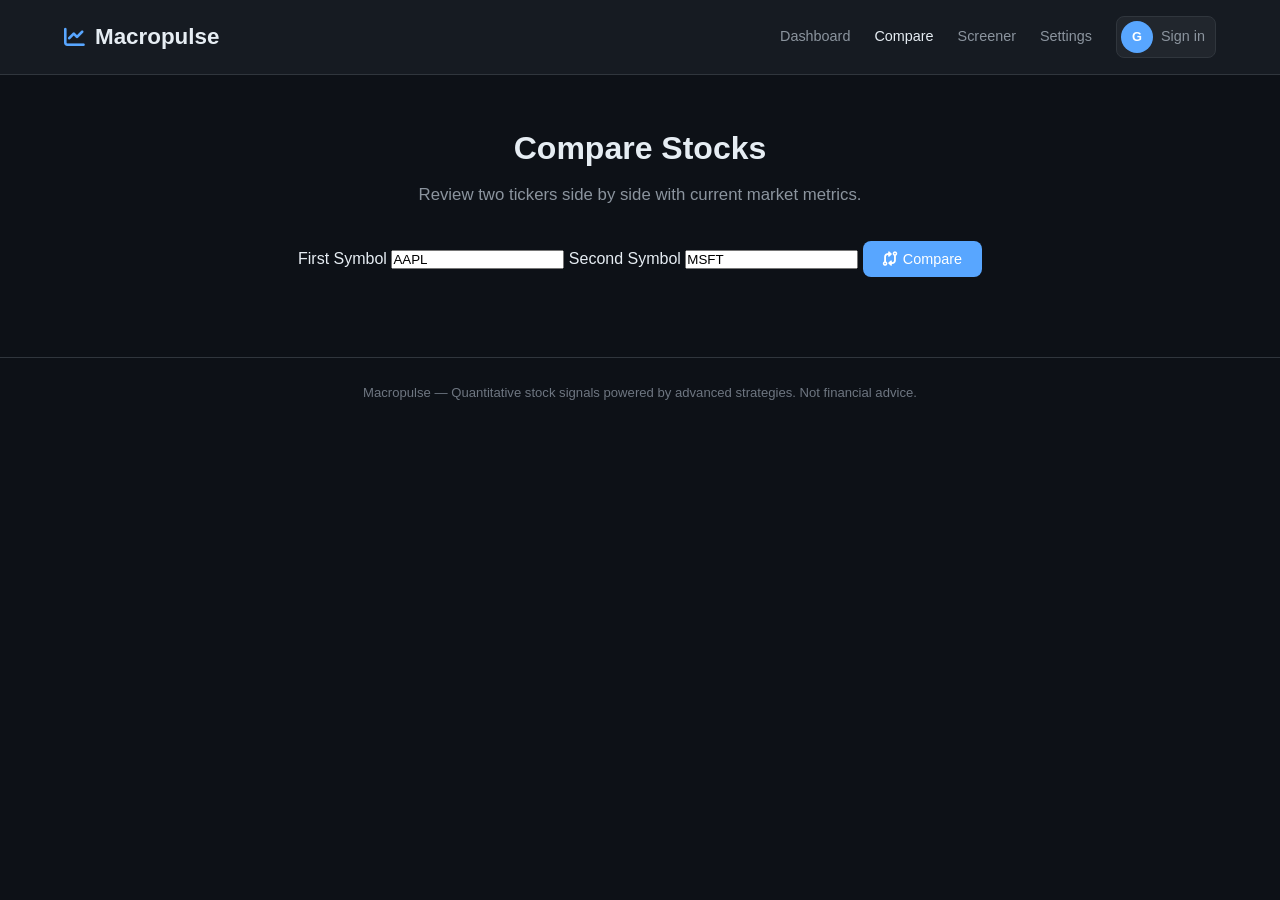
==== frontend/compare.html @ c6ee9f1f "added webpage to compare stocks" ====
<!DOCTYPE html>
<html lang="en">
<!-- Yash Patel, 05/25/2026
Loads saved theme and color-blind preferences before page renders, applying defaults if unavailable-->
<head>
    <meta charset="UTF-8">
    <meta name="viewport" content="width=device-width, initial-scale=1.0">
    <title>Compare Stocks - Macropulse</title>
    <script>
        try {
            const prefs = JSON.parse(localStorage.getItem("macropulsePreferences") || "{}");
            document.documentElement.setAttribute("data-theme", prefs.theme || "dark");
            document.documentElement.setAttribute("data-color-blind-mode", prefs.colorBlindMode || "default");
        } catch {
            document.documentElement.setAttribute("data-theme", "dark");
            document.documentElement.setAttribute("data-color-blind-mode", "default");
        }
    </script>
    <link rel="stylesheet" href="css/style.css">
    <link rel="stylesheet" href="https://cdnjs.cloudflare.com/ajax/libs/font-awesome/6.5.1/css/all.min.css">
</head>
<!-- Yash Patel, 05/25/2026
Creates navigation bar with page links, branding, and user profile access button -->
<body>
    <nav class="navbar">
        <div class="container">
            <a href="index.html" class="navbar-brand">
                <i class="fa-solid fa-chart-line"></i>
                Macropulse
            </a>
            <div class="navbar-links">
                <a href="index.html">Dashboard</a>
                <a href="compare.html" class="active">Compare</a>
                <a href="screener.html">Screener</a>
                <a href="settings.html">Settings</a>
                <a href="settings.html" class="profile-button" data-profile-button aria-label="Open settings">
                    <span class="profile-avatar">
                        <img data-profile-image alt="Profile picture" hidden>
                        <span data-profile-initials>G</span>
                    </span>
                    <span data-profile-status>Sign in</span>
                </a>
            </div>
        </div>
    </nav>
<!-- Yash Patel, 05/25/2026
 Provides stock comparison form with two ticker inputs and a button to compare-->
    <section class="search-section compare-hero">
        <div class="container">
            <h1>Compare Stocks</h1>
            <p>Review two tickers side by side with current market metrics.</p>

            <form class="compare-form" id="compare-form">
                <label class="compare-input-group">
                    <span>First Symbol</span>
                    <input type="text" id="compare-symbol-a" value="AAPL" placeholder="AAPL" autocomplete="off" required>
                </label>
                <label class="compare-input-group">
                    <span>Second Symbol</span>
                    <input type="text" id="compare-symbol-b" value="MSFT" placeholder="MSFT" autocomplete="off" required>
                </label>
                <button type="submit" class="btn btn-primary">
                    <i class="fa-solid fa-code-compare"></i>
                    Compare
                </button>
            </form>
        </div>
    </section>
<!-- Yash Patel, 05/25/2026
 Displays loading indicator and error message when stock comparison data cannot be retrieved-->
    <main class="container compare-page">
        <div class="loading-spinner" id="compare-loading" style="display:none">
            <i class="fa-solid fa-spinner"></i>
            <span>Loading comparison...</span>
        </div>

        <div class="error-state compare-error" id="compare-error" style="display:none">
            <i class="fa-solid fa-triangle-exclamation"></i>
            <h2>Comparison Unavailable</h2>
            <p id="compare-error-message">Enter two valid stock symbols to compare.</p>
        </div>
<!-- Yash Patel, 05/25/2026
 Displays stock comparison results with summary cards and side-by-side metrics table-->
        <section id="compare-results" style="display:none" aria-live="polite">
            <div class="compare-summary-grid" id="compare-summary-grid"></div>

            <div class="section-title">
                <i class="fa-solid fa-table-columns"></i>
                <span>Side-by-Side Metrics</span>
            </div>

            <div class="comparison-table-wrapper">
                <table class="comparison-table">
                    <thead>
                        <tr>
                            <th>Metric</th>
                            <th id="compare-header-a">Stock A</th>
                            <th id="compare-header-b">Stock B</th>
                        </tr>
                    </thead>
                    <tbody id="compare-table-body"></tbody>
                </table>
            </div>
        </section>
    </main>
<!-- Yash Patel, 05/25/2026
 Shows site footer and loads scripts for API access, preferences, and stock comparison-->
    <footer class="footer">
        <div class="container">
            Macropulse &mdash; Quantitative stock signals powered by advanced strategies.
            Not financial advice.
        </div>
    </footer>

    <script src="js/api.js"></script>
    <script src="js/preferences.js"></script>
    <script src="js/compare.js"></script>
</body>
</html>
---- frontend/css/style.css ----
/* ===== CSS Variables / Design System ===== */
/* Yash Patel, 05/11/2026
Define a soft  blue accent color used for subtle UI backgrounds and highlights */
:root {
    --bg-primary: #0d1117;
    --bg-secondary: #161b22;
    --bg-tertiary: #21262d;
    --bg-card: #1c2128;
    --border: #30363d;
    --text-primary: #e6edf3;
    --text-secondary: #8b949e;
    --text-muted: #6e7681;
    --accent-blue: #58a6ff;
    --accent-blue-soft: rgba(88, 166, 255, 0.14);
    --accent-green: #3fb950;
    --accent-red: #f85149;
    --accent-yellow: #d29922;
    --accent-purple: #bc8cff;
    --buy-bg: rgba(63, 185, 80, 0.12);
    --sell-bg: rgba(248, 81, 73, 0.12);
    --hold-bg: rgba(210, 153, 34, 0.12);
    --shadow: 0 3px 12px rgba(0, 0, 0, 0.4);
    --radius: 8px;
    --radius-lg: 12px;
    --transition: 0.2s ease;
    --font: -apple-system, BlinkMacSystemFont, "Segoe UI", Roboto, Helvetica, Arial, sans-serif;
}

:root[data-theme="light"] {
    --bg-primary: #f7f9fc;
    --bg-secondary: #ffffff;
    --bg-tertiary: #eef2f7;
    --bg-card: #ffffff;
    --border: #d7dee8;
    --text-primary: #1f2937;
    --text-secondary: #4b5563;
    --text-muted: #6b7280;
    --accent-blue: #0969da;
    --accent-blue-soft: rgba(9, 105, 218, 0.1);
    --accent-green: #1a7f37;
    --accent-red: #cf222e;
    --accent-yellow: #9a6700;
    --accent-purple: #8250df;
    --buy-bg: rgba(26, 127, 55, 0.1);
    --sell-bg: rgba(207, 34, 46, 0.1);
    --hold-bg: rgba(154, 103, 0, 0.1);
    --shadow: 0 3px 12px rgba(31, 41, 55, 0.12);
}
/* Yash Patel, 05/11/2026
Defines the color palettes for deuteranopia, protanopia, and tritanopia */
:root[data-color-blind-mode="deuteranopia"] {
    --accent-blue: #56b4e9;
    --accent-blue-soft: rgba(86, 180, 233, 0.16);
    --accent-green: #0072b2;
    --accent-red: #d55e00;
    --accent-yellow: #cc79a7;
    --accent-purple: #e69f00;
    --buy-bg: rgba(0, 114, 178, 0.14);
    --sell-bg: rgba(213, 94, 0, 0.14);
    --hold-bg: rgba(204, 121, 167, 0.14);
}

:root[data-color-blind-mode="protanopia"] {
    --accent-blue: #0072b2;
    --accent-blue-soft: rgba(0, 114, 178, 0.14);
    --accent-green: #009e73;
    --accent-red: #e69f00;
    --accent-yellow: #cc79a7;
    --accent-purple: #56b4e9;
    --buy-bg: rgba(0, 158, 115, 0.14);
    --sell-bg: rgba(230, 159, 0, 0.14);
    --hold-bg: rgba(204, 121, 167, 0.14);
}

:root[data-color-blind-mode="tritanopia"] {
    --accent-blue: #c65bcf;
    --accent-blue-soft: rgba(198, 91, 207, 0.16);
    --accent-green: #00856f;
    --accent-red: #c43c2f;
    --accent-yellow: #7b61ff;
    --accent-purple: #b24a8f;
    --buy-bg: rgba(0, 133, 111, 0.14);
    --sell-bg: rgba(196, 60, 47, 0.14);
    --hold-bg: rgba(123, 97, 255, 0.14);
}

/* ===== Reset & Base ===== */
*, *::before, *::after {
    margin: 0;
    padding: 0;
    box-sizing: border-box;
}

body {
    font-family: var(--font);
    background: var(--bg-primary);
    color: var(--text-primary);
    line-height: 1.6;
    min-height: 100vh;
}

a {
    color: var(--accent-blue);
    text-decoration: none;
    transition: color var(--transition);
}

a:hover {
    color: var(--accent-purple);
}

/* ===== Layout ===== */
.container {
    max-width: 1200px;
    margin: 0 auto;
    padding: 0 24px;
}

/* ===== Navigation ===== */
.navbar {
    background: var(--bg-secondary);
    border-bottom: 1px solid var(--border);
    padding: 16px 0;
    position: sticky;
    top: 0;
    z-index: 100;
}

.navbar .container {
    display: flex;
    align-items: center;
    justify-content: space-between;
}

.navbar-brand {
    display: flex;
    align-items: center;
    gap: 10px;
    font-size: 1.4rem;
    font-weight: 700;
    color: var(--text-primary);
}

.navbar-brand i {
    color: var(--accent-blue);
    font-size: 1.3rem;
}

.navbar-brand:hover {
    color: var(--text-primary);
}

.navbar-links {
    display: flex;
    align-items: center;
    gap: 24px;
}

.navbar-links a {
    color: var(--text-secondary);
    font-size: 0.9rem;
    font-weight: 500;
    transition: color var(--transition);
}

.navbar-links a:hover,
.navbar-links a.active {
    color: var(--text-primary);
}

.profile-button {
    display: inline-flex;
    align-items: center;
    gap: 8px;
    border: 1px solid var(--border);
    border-radius: var(--radius);
    padding: 4px 10px 4px 4px;
    background: var(--bg-tertiary);
}

.profile-avatar {
    width: 32px;
    height: 32px;
    border-radius: 50%;
    display: inline-grid;
    place-items: center;
    overflow: hidden;
    background: var(--accent-blue);
    color: #fff;
    font-size: 0.8rem;
    font-weight: 700;
    flex: 0 0 auto;
}

.profile-avatar img {
    width: 100%;
    height: 100%;
    object-fit: cover;
}

/* ===== Search Bar ===== */
.search-section {
    padding: 48px 0 32px;
    text-align: center;
}

.search-section h1 {
    font-size: 2rem;
    font-weight: 700;
    margin-bottom: 8px;
}

.search-section p {
    color: var(--text-secondary);
    margin-bottom: 32px;
    font-size: 1.05rem;
}

.search-wrapper {
    position: relative;
    max-width: 560px;
    margin: 0 auto;
}

.search-input-group {
    display: flex;
    align-items: center;
    background: var(--bg-secondary);
    border: 1px solid var(--border);
    border-radius: var(--radius-lg);
    padding: 4px;
    transition: border-color var(--transition);
}

.search-input-group:focus-within {
    border-color: var(--accent-blue);
}

.search-input-group i {
    padding: 0 12px;
    color: var(--text-muted);
    font-size: 1.1rem;
}

.search-input-group input {
    flex: 1;
    background: none;
    border: none;
    color: var(--text-primary);
    font-size: 1rem;
    padding: 12px 0;
    outline: none;
}

.search-input-group input::placeholder {
    color: var(--text-muted);
}

.search-results-dropdown {
    position: absolute;
    top: calc(100% + 4px);
    left: 0;
    right: 0;
    background: var(--bg-secondary);
    border: 1px solid var(--border);
    border-radius: var(--radius);
    max-height: 320px;
    overflow-y: auto;
    display: none;
    z-index: 50;
    box-shadow: var(--shadow);
}

.search-results-dropdown.active {
    display: block;
}

.search-result-item {
    display: flex;
    align-items: center;
    justify-content: space-between;
    padding: 12px 16px;
    cursor: pointer;
    transition: background var(--transition);
    border-bottom: 1px solid var(--border);
}

.search-result-item:last-child {
    border-bottom: none;
}

.search-result-item:hover {
    background: var(--bg-tertiary);
}

.search-result-item .symbol {
    font-weight: 600;
    color: var(--accent-blue);
    font-size: 0.95rem;
}

.search-result-item .name {
    color: var(--text-secondary);
    font-size: 0.85rem;
    margin-left: 12px;
    flex: 1;
    text-align: left;
    overflow: hidden;
    text-overflow: ellipsis;
    white-space: nowrap;
}

.search-result-item .exchange {
    color: var(--text-muted);
    font-size: 0.75rem;
    background: var(--bg-tertiary);
    padding: 2px 8px;
    border-radius: 4px;
}

.search-loading,
.search-no-results {
    padding: 16px;
    text-align: center;
    color: var(--text-muted);
    font-size: 0.9rem;
}

/* ===== Cards ===== */
.card {
    background: var(--bg-card);
    border: 1px solid var(--border);
    border-radius: var(--radius-lg);
    padding: 24px;
    transition: border-color var(--transition), box-shadow var(--transition);
}

.card:hover {
    border-color: var(--accent-blue);
    box-shadow: var(--shadow);
}

.card-header {
    display: flex;
    align-items: center;
    justify-content: space-between;
    margin-bottom: 16px;
}

.card-header h3 {
    font-size: 1.05rem;
    font-weight: 600;
}

/* ===== Section Titles ===== */
.section-title {
    font-size: 1.2rem;
    font-weight: 600;
    margin-bottom: 20px;
    display: flex;
    align-items: center;
    gap: 8px;
}

.section-title i {
    color: var(--accent-blue);
}

/* Yash Patel, 04/10/2026 
Added size for text on main page*/
.saved-stocks-title {
    margin-top: 8px;
}

/* ===== Trending / Movers Grid ===== */
.stocks-grid {
    display: grid;
    grid-template-columns: repeat(auto-fill, minmax(250px, 1fr));
    gap: 16px;
    margin-bottom: 48px;
}

.stock-card {
    background: var(--bg-card);
    border: 1px solid var(--border);
    border-radius: var(--radius);
    padding: 20px;
    cursor: pointer;
    transition: all var(--transition);
}

.stock-card:hover {
    border-color: var(--accent-blue);
    transform: translateY(-2px);
    box-shadow: var(--shadow);
}

.stock-card .stock-header {
    display: flex;
    align-items: center;
    justify-content: space-between;
    margin-bottom: 12px;
}

.stock-card .ticker {
    font-size: 1.1rem;
    font-weight: 700;
    color: var(--accent-blue);
}

.stock-card .stock-name {
    color: var(--text-secondary);
    font-size: 0.82rem;
    overflow: hidden;
    text-overflow: ellipsis;
    white-space: nowrap;
}

.stock-card .price {
    font-size: 1.3rem;
    font-weight: 600;
    margin-bottom: 4px;
}

.stock-card .change {
    font-size: 0.85rem;
    font-weight: 500;
}

.change.positive {
    color: var(--accent-green);
}

.change.negative {
    color: var(--accent-red);
}

.signal-badge-sm {
    font-size: 0.7rem;
    font-weight: 700;
    padding: 3px 8px;
    border-radius: 4px;
    text-transform: uppercase;
    letter-spacing: 0.5px;
}

.signal-badge-sm.buy {
    background: var(--buy-bg);
    color: var(--accent-green);
}

.signal-badge-sm.sell {
    background: var(--sell-bg);
    color: var(--accent-red);
}

.signal-badge-sm.hold {
    background: var(--hold-bg);
    color: var(--accent-yellow);
}

/* ===== Stock Detail Page ===== */
.stock-hero {
    padding: 32px 0 24px;
    border-bottom: 1px solid var(--border);
    margin-bottom: 32px;
}

.stock-hero .back-link {
    display: inline-flex;
    align-items: center;
    gap: 6px;
    color: var(--text-secondary);
    font-size: 0.85rem;
    margin-bottom: 16px;
}

.stock-hero .back-link:hover {
    color: var(--accent-blue);
}

.stock-hero-content {
    display: flex;
    align-items: flex-start;
    justify-content: space-between;
    flex-wrap: wrap;
    gap: 16px;
}

.stock-hero .stock-title {
    display: flex;
    align-items: baseline;
    gap: 12px;
    margin-bottom: 4px;
}

.stock-hero .stock-title h1 {
    font-size: 1.8rem;
    font-weight: 700;
}

.stock-hero .stock-title .symbol-tag {
    font-size: 0.9rem;
    color: var(--accent-blue);
    background: rgba(88, 166, 255, 0.12);
    padding: 2px 10px;
    border-radius: 4px;
    font-weight: 600;
}

/* Yash Patel, 04/10/2026
Added space below Saved Stocks title*/


.stock-hero .sector-tag {
    color: var(--text-muted);
    font-size: 0.85rem;
    margin-bottom: 12px;
}

.stock-price-block .current-price {
    font-size: 2.2rem;
    font-weight: 700;
}

.stock-price-block .price-change {
    font-size: 1rem;
    font-weight: 500;
    margin-top: 2px;
}

/* ===== Signal Card ===== */
.signal-section {
    margin-bottom: 40px;
}

.signal-main-card {
    background: var(--bg-card);
    border: 1px solid var(--border);
    border-radius: var(--radius-lg);
    padding: 32px;
    text-align: center;
    margin-bottom: 24px;
}

.signal-badge-lg {
    display: inline-block;
    font-size: 2rem;
    font-weight: 800;
    padding: 12px 48px;
    border-radius: var(--radius-lg);
    letter-spacing: 2px;
    margin-bottom: 16px;
}

.signal-badge-lg.buy {
    background: var(--buy-bg);
    color: var(--accent-green);
    border: 2px solid var(--accent-green);
}

.signal-badge-lg.sell {
    background: var(--sell-bg);
    color: var(--accent-red);
    border: 2px solid var(--accent-red);
}

.signal-badge-lg.hold {
    background: var(--hold-bg);
    color: var(--accent-yellow);
    border: 2px solid var(--accent-yellow);
}

.confidence-section {
    margin-top: 16px;
}

.confidence-label {
    font-size: 0.85rem;
    color: var(--text-secondary);
    margin-bottom: 8px;
}

.confidence-bar {
    width: 100%;
    max-width: 300px;
    height: 8px;
    background: var(--bg-tertiary);
    border-radius: 4px;
    margin: 0 auto;
    overflow: hidden;
}

.confidence-fill {
    height: 100%;
    border-radius: 4px;
    transition: width 0.6s ease;
}

.confidence-fill.buy {
    background: var(--accent-green);
}

.confidence-fill.sell {
    background: var(--accent-red);
}

.confidence-fill.hold {
    background: var(--accent-yellow);
}

.confidence-value {
    font-size: 1.4rem;
    font-weight: 700;
    margin-top: 8px;
}

/* ===== Strategy Breakdown ===== */
.strategies-grid {
    display: grid;
    grid-template-columns: repeat(auto-fill, minmax(260px, 1fr));
    gap: 16px;
    margin-bottom: 40px;
}

.strategy-card {
    background: var(--bg-card);
    border: 1px solid var(--border);
    border-radius: var(--radius);
    padding: 20px;
}

.strategy-card .strategy-header {
    display: flex;
    align-items: center;
    justify-content: space-between;
    margin-bottom: 12px;
}

.strategy-card .strategy-name {
    font-weight: 600;
    font-size: 0.9rem;
}

.strategy-card .strategy-score {
    font-size: 1.3rem;
    font-weight: 700;
    margin-bottom: 4px;
}

.strategy-card .strategy-details {
    color: var(--text-secondary);
    font-size: 0.82rem;
    line-height: 1.5;
}

/* ===== Metrics Table ===== */
.metrics-grid {
    display: grid;
    grid-template-columns: repeat(auto-fill, minmax(180px, 1fr));
    gap: 12px;
    margin-bottom: 40px;
}

.metric-item {
    background: var(--bg-card);
    border: 1px solid var(--border);
    border-radius: var(--radius);
    padding: 16px;
}

.metric-item .metric-label {
    font-size: 0.78rem;
    color: var(--text-muted);
    text-transform: uppercase;
    letter-spacing: 0.5px;
    margin-bottom: 4px;
}

.metric-item .metric-value {
    font-size: 1.15rem;
    font-weight: 600;
}

/* ===== Chart Section ===== */
.chart-section {
    margin-bottom: 40px;
}

.chart-container {
    background: var(--bg-card);
    border: 1px solid var(--border);
    border-radius: var(--radius-lg);
    padding: 24px;
}

.chart-controls {
    display: flex;
    gap: 8px;
    margin-bottom: 16px;
}

.chart-export-btn {
    margin-left: auto;
    display: inline-flex;
    align-items: center;
    gap: 8px;
}

.chart-btn:disabled {
    opacity: 0.55;
    cursor: not-allowed;
}

.chart-btn:disabled:hover {
    color: var(--text-secondary);
    border-color: var(--border);
}

.chart-btn {
    background: var(--bg-tertiary);
    border: 1px solid var(--border);
    color: var(--text-secondary);
    padding: 6px 14px;
    border-radius: 6px;
    font-size: 0.82rem;
    cursor: pointer;
    transition: all var(--transition);
}

.chart-btn:hover {
    color: var(--text-primary);
    border-color: var(--text-muted);
}

.chart-btn.active {
    background: var(--accent-blue);
    color: #fff;
    border-color: var(--accent-blue);
}

.chart-canvas-wrapper {
    position: relative;
    height: 350px;
}

/* ===== Loading & Error States ===== */
.loading-spinner {
    display: flex;
    align-items: center;
    justify-content: center;
    padding: 48px;
    color: var(--text-muted);
    gap: 12px;
}

.loading-spinner i {
    animation: spin 1s linear infinite;
}

@keyframes spin {
    to { transform: rotate(360deg); }
}

.error-state {
    text-align: center;
    padding: 48px 24px;
}

.error-state i {
    font-size: 2.5rem;
    color: var(--accent-red);
    margin-bottom: 16px;
}

.error-state h2 {
    font-size: 1.3rem;
    margin-bottom: 8px;
}

.error-state p {
    color: var(--text-secondary);
    margin-bottom: 24px;
}

.btn {
    display: inline-flex;
    align-items: center;
    gap: 6px;
    padding: 10px 20px;
    border-radius: var(--radius);
    font-size: 0.9rem;
    font-weight: 500;
    cursor: pointer;
    transition: all var(--transition);
    border: none;
}

.btn-primary {
    background: var(--accent-blue);
    color: #fff;
}

.btn-primary:hover {
    opacity: 0.9;
}

.btn-secondary {
    background: var(--bg-tertiary);
    border: 1px solid var(--border);
    color: var(--text-primary);
}

.btn-secondary:hover {
    border-color: var(--accent-blue);
}

.btn-danger {
    background: rgba(248, 81, 73, 0.12);
    border: 1px solid var(--accent-red);
    color: var(--accent-red);
}

.btn-danger:hover {
    background: rgba(248, 81, 73, 0.18);
}

/* Yash Patel, 04/10/2026 
added details to a button to save a stock*/
.btn-save-stock {
    display: inline-flex;
    align-items: center;
    gap: 8px;
    background: transparent;
    border: 1px solid var(--accent-blue);
    color: var(--accent-blue);
    padding: 6px 14px;
    font-size: 0.82rem;
}

.btn-save-stock:hover:not(:disabled) {
    background: rgba(88, 166, 255, 0.12);
}

.btn-save-stock.saved {
    background: rgba(63, 185, 80, 0.12);
    border-color: var(--accent-green);
    color: var(--accent-green);
}

.btn-save-stock i {
    font-size: 0.9rem;
}

.btn-save-stock.saved:hover {
    background: rgba(63, 185, 80, 0.18);
}

.watchlist-empty-state {
    grid-column: 1 / -1;
    background: var(--bg-card);
    border: 1px dashed var(--border);
    border-radius: var(--radius-lg);
}



.empty-state {
    text-align: center;
    padding: 48px 24px;
    color: var(--text-muted);
}

.empty-state i {
    font-size: 2rem;
    margin-bottom: 12px;
}

/* ===== Footer ===== */
.footer {
    border-top: 1px solid var(--border);
    padding: 24px 0;
    margin-top: 48px;
    text-align: center;
    color: var(--text-muted);
    font-size: 0.82rem;
}

/* ===== Settings Page ===== */
.settings-page {
    min-height: calc(100vh - 170px);
}

.settings-hero {
    padding: 32px 0 24px;
    border-bottom: 1px solid var(--border);
    margin-bottom: 32px;
}

.back-link {
    display: inline-flex;
    align-items: center;
    gap: 6px;
    color: var(--text-secondary);
    font-size: 0.85rem;
    margin-bottom: 16px;
}

.back-link:hover {
    color: var(--accent-blue);
}

.settings-hero h1 {
    font-size: 2rem;
    margin-bottom: 8px;
}

.settings-hero p {
    color: var(--text-secondary);
}

.settings-grid {
    display: grid;
    grid-template-columns: repeat(2, minmax(0, 1fr));
    gap: 20px;
    align-items: start;
}

.settings-panel {
    background: var(--bg-card);
    border: 1px solid var(--border);
    border-radius: var(--radius);
    padding: 24px;
}

.settings-panel-header {
    display: flex;
    gap: 12px;
    align-items: flex-start;
    margin-bottom: 20px;
}

.settings-panel-header > i {
    color: var(--accent-blue);
    font-size: 1.25rem;
    margin-top: 4px;
}

.settings-panel h2 {
    font-size: 1.2rem;
    margin-bottom: 4px;
}

.settings-panel p {
    color: var(--text-secondary);
    font-size: 0.92rem;
}

.theme-toggle {
    display: grid;
    grid-template-columns: repeat(2, minmax(0, 1fr));
    gap: 12px;
}
/* Yash Patel, 05/11/2026
Apply color change to both theme and color mode class*/
.theme-option,
.color-mode-option {
    display: flex;
    align-items: center;
    justify-content: center;
    gap: 8px;
    min-height: 48px;
    background: var(--bg-tertiary);
    border: 1px solid var(--border);
    border-radius: var(--radius);
    color: var(--text-secondary);
    cursor: pointer;
    font: inherit;
    font-weight: 600;
    transition: all var(--transition);
}

/* Yash Patel, 05/11/2026
Applies highlighted styling to active theme, hovered, active color mode options */
.theme-option:hover,
.theme-option.active,
.color-mode-option:hover,
.color-mode-option.active {
    border-color: var(--accent-blue);
    color: var(--text-primary);
}

.theme-option.active,
.color-mode-option.active {
    background: var(--accent-blue-soft);
}
/* Yash Patel, 05/11/2026
Creates a spaced grid layout for the color blindness settings section and toggle options */
.color-mode-section {
    display: grid;
    gap: 12px;
    margin-top: 20px;
    padding-top: 20px;
    border-top: 1px solid var(--border);
}

.color-mode-section h3 {
    font-size: 0.95rem;
    color: var(--text-primary);
}

.color-mode-toggle {
    display: grid;
    grid-template-columns: repeat(2, minmax(0, 1fr));
    gap: 12px;
}

.profile-preview {
    display: flex;
    align-items: center;
    gap: 14px;
    background: var(--bg-tertiary);
    border: 1px solid var(--border);
    border-radius: var(--radius);
    padding: 16px;
    margin-bottom: 20px;
}

.profile-avatar-lg {
    width: 64px;
    height: 64px;
    font-size: 1.2rem;
}

.profile-preview-name {
    font-weight: 700;
}

.profile-preview-email {
    color: var(--text-secondary);
    font-size: 0.9rem;
}

.settings-form {
    display: grid;
    gap: 10px;
}

.settings-form label {
    color: var(--text-secondary);
    font-size: 0.85rem;
    font-weight: 600;
}

.settings-form input[type="text"],
.settings-form input[type="email"],
.settings-form input[type="file"],
.settings-form select {
    width: 100%;
    background: var(--bg-secondary);
    border: 1px solid var(--border);
    border-radius: var(--radius);
    color: var(--text-primary);
    font: inherit;
    padding: 10px 12px;
}

.settings-form input[type="file"] {
    color: var(--text-secondary);
}

.settings-form input:focus,
.settings-form select:focus {
    outline: none;
    border-color: var(--accent-blue);
}

.settings-actions {
    display: flex;
    flex-wrap: wrap;
    gap: 10px;
    margin-top: 8px;
}

.preference-toggle {
    display: flex;
    align-items: flex-start;
    gap: 12px;
    padding: 14px 16px;
    background: var(--bg-tertiary);
    border: 1px solid var(--border);
    border-radius: var(--radius);
    cursor: pointer;
    transition: border-color var(--transition), background var(--transition);
}

.preference-toggle:hover {
    border-color: var(--accent-blue);
}

.preference-toggle input[type="checkbox"] {
    width: 18px;
    height: 18px;
    accent-color: var(--accent-blue);
    margin-top: 2px;
    flex: 0 0 auto;
}

.preference-toggle span {
    display: grid;
    gap: 2px;
}

.preference-toggle strong {
    color: var(--text-primary);
    font-size: 0.95rem;
}

.preference-toggle small {
    color: var(--text-secondary);
    font-size: 0.84rem;
}

.privacy-data-actions {
    display: grid;
    gap: 12px;
    padding: 16px;
    background: var(--bg-tertiary);
    border: 1px solid var(--border);
    border-radius: var(--radius);
}

.modal-open {
    overflow: hidden;
}

.modal-backdrop {
    position: fixed;
    inset: 0;
    z-index: 200;
    display: grid;
    place-items: center;
    padding: 24px;
    background: rgba(13, 17, 23, 0.72);
    backdrop-filter: blur(4px);
}

.modal-backdrop[hidden] {
    display: none;
}

.modal-panel {
    position: relative;
    width: min(720px, 100%);
    max-height: calc(100vh - 48px);
    overflow-y: auto;
    background: var(--bg-card);
    border: 1px solid var(--border);
    border-radius: var(--radius-lg);
    box-shadow: 0 20px 60px rgba(0, 0, 0, 0.45);
    padding: 24px;
}

.modal-close {
    position: absolute;
    top: 14px;
    right: 14px;
    display: inline-grid;
    place-items: center;
    width: 36px;
    height: 36px;
    background: var(--bg-tertiary);
    border: 1px solid var(--border);
    border-radius: var(--radius);
    color: var(--text-secondary);
    cursor: pointer;
    transition: color var(--transition), border-color var(--transition);
}

.modal-close:hover {
    color: var(--text-primary);
    border-color: var(--accent-blue);
}

.modal-header {
    display: flex;
    gap: 12px;
    align-items: flex-start;
    padding-right: 44px;
    margin-bottom: 20px;
}

.modal-header > i {
    color: var(--accent-blue);
    font-size: 1.25rem;
    margin-top: 4px;
}

.modal-header h2 {
    font-size: 1.35rem;
    margin-bottom: 4px;
}

.modal-header p {
    color: var(--text-secondary);
    font-size: 0.92rem;
}

.investment-survey-modal .settings-form {
    grid-template-columns: repeat(2, minmax(0, 1fr));
    gap: 12px 16px;
}

.investment-survey-modal .preference-toggle,
.investment-survey-modal .settings-actions,
.investment-survey-modal .settings-feedback {
    grid-column: 1 / -1;
}

.investment-recommendation {
    display: grid;
    gap: 10px;
    margin-top: 18px;
    padding: 18px;
    background: var(--bg-tertiary);
    border: 1px solid var(--border);
    border-radius: var(--radius);
}

.investment-recommendation[hidden] {
    display: none;
}

.recommendation-label {
    color: var(--accent-blue);
    font-size: 0.75rem;
    font-weight: 700;
    letter-spacing: 0.04em;
    text-transform: uppercase;
}

.investment-recommendation h3 {
    font-size: 1.05rem;
}

.recommendation-chips {
    display: flex;
    flex-wrap: wrap;
    gap: 8px;
}

.recommendation-chips span {
    color: var(--text-primary);
    background: var(--accent-blue-soft);
    border: 1px solid rgba(88, 166, 255, 0.28);
    border-radius: 999px;
    padding: 5px 10px;
    font-size: 0.8rem;
    font-weight: 600;
}

.recommendation-symbols {
    display: grid;
    grid-template-columns: repeat(2, minmax(0, 1fr));
    gap: 10px;
}

.recommendation-symbol-card {
    display: flex;
    align-items: flex-start;
    justify-content: space-between;
    gap: 12px;
    padding: 12px;
    background: var(--bg-secondary);
    border: 1px solid var(--border);
    border-radius: var(--radius);
}

.recommendation-symbol-details {
    display: grid;
    gap: 3px;
}

.recommendation-symbol-card strong {
    color: var(--accent-blue);
    font-size: 1rem;
}

.recommendation-symbol-card small {
    color: var(--text-secondary);
    font-size: 0.8rem;
    line-height: 1.35;
}

.recommendation-symbol-actions {
    display: flex;
    gap: 8px;
    flex: 0 0 auto;
}

.recommendation-symbol-actions .btn {
    padding: 7px 10px;
    font-size: 0.8rem;
}

.recommendation-add-all {
    grid-column: 1 / -1;
    justify-content: center;
}

.investment-recommendation small {
    color: var(--text-muted);
    font-size: 0.8rem;
}


.security-status-list {
    display: grid;
    gap: 10px;
}

.security-status-row {
    display: flex;
    align-items: center;
    justify-content: space-between;
    gap: 12px;
    padding: 14px 16px;
    background: var(--bg-tertiary);
    border: 1px solid var(--border);
    border-radius: var(--radius);
    color: var(--text-primary);
    font-size: 0.92rem;
}

.security-status-row.is-loading,
.security-status-row.is-error {
    color: var(--text-secondary);
}

.security-status-badge {
    border-radius: 999px;
    padding: 4px 10px;
    font-size: 0.78rem;
    font-weight: 700;
    white-space: nowrap;
}

.security-status-badge.configured {
    background: var(--buy-bg);
    color: var(--accent-green);
}

.security-status-badge.missing {
    background: var(--sell-bg);
    color: var(--accent-red);
}

.security-status-badge.no_key_needed {
    background: var(--hold-bg);
    color: var(--accent-yellow);
}

.reset-preferences-card {
    display: grid;
    gap: 14px;
    padding: 18px;
    background: var(--bg-tertiary);
    border: 1px solid var(--border);
    border-radius: var(--radius);
}

.settings-feedback {
    min-height: 1.4rem;
    color: var(--text-muted);
    font-size: 0.9rem;
    font-weight: 500;
}

.settings-feedback.is-visible {
    color: var(--accent-green);
}

/* ===== Responsive ===== */
@media (max-width: 768px) {
    .container {
        padding: 0 16px;
    }

    .search-section h1 {
        font-size: 1.5rem;
    }

    .stocks-grid {
        grid-template-columns: 1fr;
    }

    .strategies-grid {
        grid-template-columns: 1fr;
    }

    .metrics-grid {
        grid-template-columns: repeat(2, 1fr);
    }

    .stock-hero-content {
        flex-direction: column;
    }

    .stock-price-block {
        width: 100%;
    }

    .signal-badge-lg {
        font-size: 1.5rem;
        padding: 10px 32px;
    }

    .chart-canvas-wrapper {
        height: 250px;
    }

    .navbar .container {
        flex-wrap: wrap;
        gap: 8px;
    }

    .navbar-links {
        gap: 12px;
        flex-wrap: wrap;
    }

    .settings-grid {
        grid-template-columns: 1fr;
    }

    .investment-survey-modal .settings-form {
        grid-template-columns: 1fr;
    }

    .recommendation-symbols {
        grid-template-columns: 1fr;
    }

    .profile-button [data-profile-status] {
        display: none;
    }
}

@media (max-width: 480px) {
    .metrics-grid {
        grid-template-columns: 1fr;
    }

    .chart-controls {
        flex-wrap: wrap;
    }

    .chart-export-btn {
        margin-left: 0;
    }
/* Yash Patel, 05/11/2026
Changes the theme toggle layout to a single-column grid*/
    .theme-toggle {
        grid-template-columns: 1fr;
    }

    .color-mode-toggle {
        grid-template-columns: 1fr;
    }

    .settings-actions .btn {
        width: 100%;
        justify-content: center;
    }
}

/* ===== Person 2 - Sprint 2: Skeleton Loading States ===== */
@keyframes skeleton-shimmer {
    0%   { background-position: -400px 0; }
    100% { background-position: 400px 0; }
}

.skeleton {
    border-radius: 4px;
    background: linear-gradient(90deg, var(--bg-tertiary) 25%, var(--bg-card) 50%, var(--bg-tertiary) 75%);
    background-size: 800px 100%;
    animation: skeleton-shimmer 1.4s ease-in-out infinite;
}

.skeleton-label  { height: 12px; width: 60%; margin-bottom: 8px; }
.skeleton-value  { height: 20px; width: 80%; }
.skeleton-strategy-header { height: 16px; width: 70%; margin-bottom: 10px; }
.skeleton-strategy-score  { height: 28px; width: 40%; margin-bottom: 8px; }
.skeleton-strategy-detail { height: 12px; width: 90%; }

/* Chart loading overlay */
.chart-loading-overlay {
    position: absolute;
    inset: 0;
    display: flex;
    align-items: center;
    justify-content: center;
    background: rgba(13, 17, 23, 0.6);
    border-radius: var(--radius);
    z-index: 10;
    color: var(--text-secondary);
    font-size: 0.875rem;
    gap: 8px;
}

/* ===== Mubashir - US-B: News Feed ===== */
.news-item {
    display: block;
    padding: 0.875rem 1rem;
    border: 1px solid var(--border);
    border-radius: var(--radius);
    background: var(--bg-card);
    margin-bottom: 0.5rem;
    color: var(--text-primary);
    transition: background var(--transition), border-color var(--transition);
}
.news-item:hover {
    background: var(--bg-tertiary);
    border-color: var(--accent-blue);
    color: var(--text-primary);
}
.news-title {
    font-size: 0.9rem;
    font-weight: 500;
    margin-bottom: 0.35rem;
    line-height: 1.4;
}
.news-meta {
    display: flex;
    gap: 1rem;
    font-size: 0.75rem;
    color: var(--text-muted);
}
.news-publisher { font-weight: 500; color: var(--accent-blue); }

/* ===== Mubashir - US-C: Screener ===== */
.screener-controls {
    display: flex;
    align-items: center;
    gap: 1rem;
    flex-wrap: wrap;
    margin-bottom: 1.25rem;
    padding-top: 1rem;
}
.screener-filters {
    display: flex;
    gap: 0.5rem;
}
.screener-filter {
    padding: 0.35rem 0.9rem;
    border-radius: 20px;
    border: 1px solid var(--border);
    background: transparent;
    color: var(--text-secondary);
    font-size: 0.8rem;
    cursor: pointer;
    transition: all var(--transition);
}
.screener-filter.active,
.screener-filter:hover { border-color: var(--accent-blue); color: var(--accent-blue); }
.screener-filter.buy.active { border-color: var(--accent-green); color: var(--accent-green); }
.screener-filter.sell.active { border-color: var(--accent-red); color: var(--accent-red); }
.screener-filter.hold.active { border-color: var(--accent-yellow); color: var(--accent-yellow); }
.screener-count { font-size: 0.8rem; color: var(--text-muted); margin-left: auto; }

.screener-progress {
    display: flex;
    align-items: center;
    gap: 1rem;
    margin-bottom: 1rem;
    background: var(--bg-card);
    border: 1px solid var(--border);
    border-radius: var(--radius);
    padding: 0.75rem 1rem;
}
.screener-progress-bar {
    flex: 1;
    height: 6px;
    background: var(--accent-blue);
    border-radius: 3px;
    transition: width 0.3s ease;
    width: 0;
}
#screener-progress-text { font-size: 0.8rem; color: var(--text-muted); white-space: nowrap; }

.screener-table-wrapper { overflow-x: auto; }
.screener-table {
    width: 100%;
    border-collapse: collapse;
    font-size: 0.875rem;
}
.screener-table th {
    padding: 0.75rem 1rem;
    text-align: left;
    background: var(--bg-secondary);
    color: var(--text-secondary);
    font-weight: 500;
    border-bottom: 1px solid var(--border);
    white-space: nowrap;
}
.screener-table th.sortable { cursor: pointer; user-select: none; }
.screener-table th.sortable:hover { color: var(--accent-blue); }
.screener-table td {
    padding: 0.7rem 1rem;
    border-bottom: 1px solid var(--border);
    white-space: nowrap;
}
.screener-row:hover td { background: var(--bg-tertiary); }
.positive { color: var(--accent-green); }
.negative { color: var(--accent-red); }

/* ===== Mubashir - US-E: Backtest Section ===== */
.backtest-controls { display: flex; gap: 0.5rem; margin-bottom: 1rem; }
.backtest-summary {
    display: flex;
    gap: 1.5rem;
    flex-wrap: wrap;
    background: var(--bg-card);
    border: 1px solid var(--border);
    border-radius: var(--radius);
    padding: 1rem 1.5rem;
    margin-bottom: 1rem;
}
.backtest-stat { display: flex; flex-direction: column; gap: 0.25rem; }
.backtest-stat-label { font-size: 0.75rem; color: var(--text-secondary); text-transform: uppercase; letter-spacing: 0.05em; }
.backtest-stat-value { font-size: 1.25rem; font-weight: 600; color: var(--text-primary); }

/* ===== Mubashir - US-F: Strategy Weight Sliders ===== */
.weight-slider-row { display: flex; flex-direction: column; gap: 0.3rem; margin-bottom: 1rem; }
.weight-slider-row label { display: flex; justify-content: space-between; font-size: 0.9rem; color: var(--text-primary); }
.weight-value { font-weight: 600; color: var(--accent-blue); }
.weight-slider-row input[type=range] {
    -webkit-appearance: none;
    appearance: none;
    width: 100%;
    height: 6px;
    background: var(--bg-tertiary);
    border-radius: 3px;
    outline: none;
    cursor: pointer;
}
.weight-slider-row input[type=range]::-webkit-slider-thumb {
    -webkit-appearance: none;
    appearance: none;
    width: 18px;
    height: 18px;
    border-radius: 50%;
    background: var(--accent-blue);
    cursor: pointer;
    border: 2px solid var(--bg-primary);
    transition: background var(--transition);
}
.weight-slider-row input[type=range]:hover::-webkit-slider-thumb { background: #79b8ff; }
.weight-total-row {
    font-size: 0.85rem;
    color: var(--text-secondary);
    margin-bottom: 0.75rem;
    border-top: 1px solid var(--border);
    padding-top: 0.75rem;
}
.weight-total-row span { font-weight: 600; }

/* ===== Trading Journal (US-G) ===== */
.pnl-positive { color: var(--accent-green); font-weight: 600; }
.pnl-negative { color: var(--accent-red); font-weight: 600; }

.badge-open {
    display: inline-block;
    padding: 2px 8px;
    border-radius: var(--radius);
    font-size: 0.72rem;
    font-weight: 600;
    background: var(--accent-green);
    color: #fff;
}

.btn-sm {
    padding: 4px 10px;
    font-size: 0.78rem;
}

.journal-form {
    background: var(--bg-card);
    border: 1px solid var(--border);
    border-radius: var(--radius-lg);
    padding: 20px;
}
.journal-form label {
    display: flex;
    flex-direction: column;
    gap: 4px;
    font-size: 0.8rem;
    color: var(--text-muted);
    text-transform: uppercase;
    letter-spacing: 0.5px;
}
.journal-form input,
.journal-form select {
    background: var(--bg-primary);
    border: 1px solid var(--border);
    border-radius: var(--radius);
    padding: 8px 10px;
    color: var(--text-primary);
    font-size: 0.95rem;
}

.journal-search {
    background: var(--bg-primary);
    border: 1px solid var(--border);
    border-radius: var(--radius);
    padding: 6px 10px;
    color: var(--text-primary);
    font-size: 0.9rem;
}
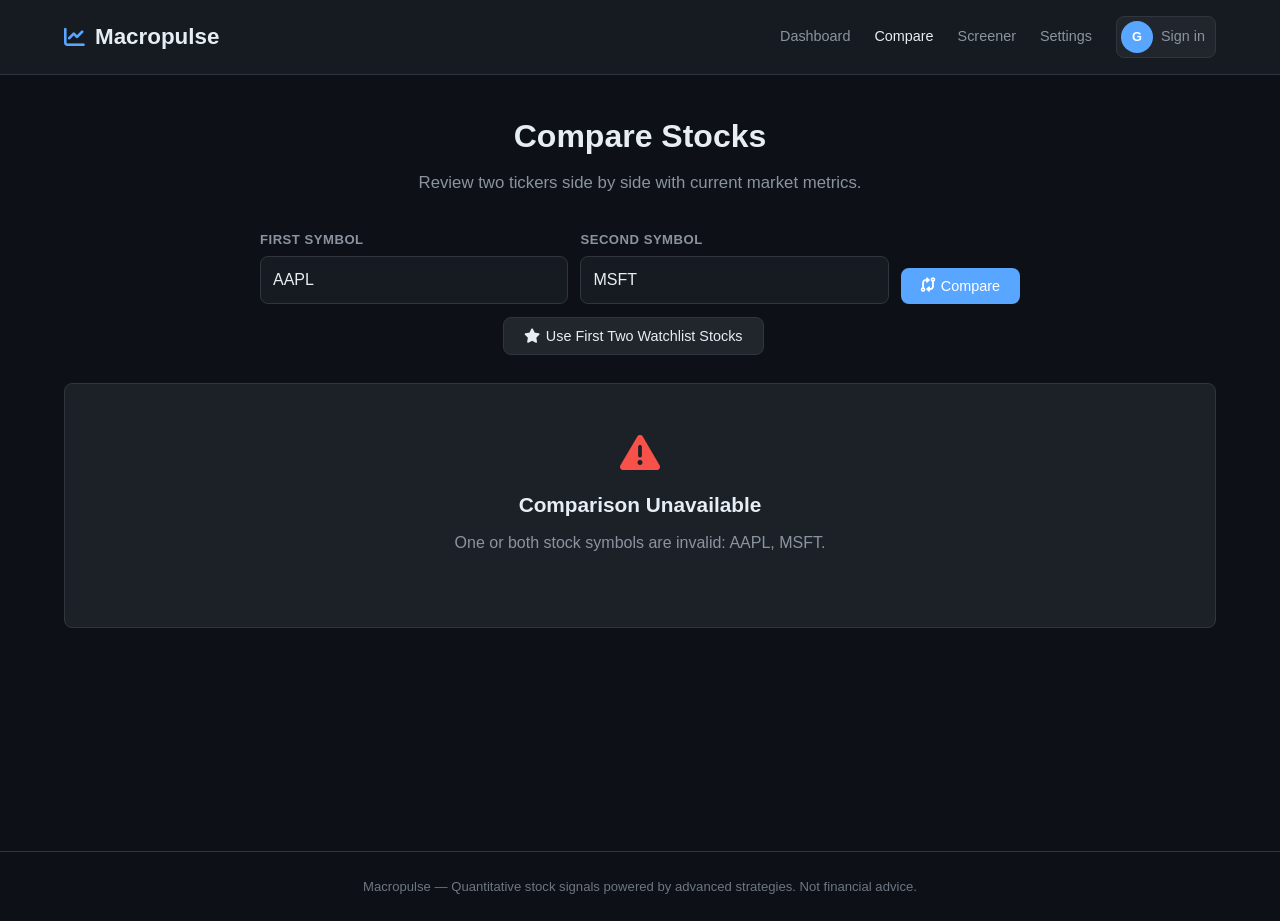
==== commit 3f6df46d: "Add watchlist import to compare page" ====
--- a/frontend/compare.html
+++ b/frontend/compare.html
@@ -64,6 +64,13 @@
                     Compare
                 </button>
             </form>
+            <div class="compare-watchlist-tools">
+                <button type="button" class="btn btn-secondary" id="load-watchlist-compare">
+                    <i class="fa-solid fa-star"></i>
+                    Use First Two Watchlist Stocks
+                </button>
+                <p id="compare-watchlist-feedback" class="compare-watchlist-feedback" role="status" aria-live="polite"></p>
+            </div>
         </div>
     </section>
 <!-- Yash Patel, 05/25/2026
@@ -117,3 +124,4 @@
     <script src="js/compare.js"></script>
 </body>
 </html>
+
--- a/frontend/css/style.css
+++ b/frontend/css/style.css
@@ -1130,236 +1130,6 @@
     border-radius: var(--radius);
 }
 
-.modal-open {
-    overflow: hidden;
-}
-
-.modal-backdrop {
-    position: fixed;
-    inset: 0;
-    z-index: 200;
-    display: grid;
-    place-items: center;
-    padding: 24px;
-    background: rgba(13, 17, 23, 0.72);
-    backdrop-filter: blur(4px);
-}
-
-.modal-backdrop[hidden] {
-    display: none;
-}
-
-.modal-panel {
-    position: relative;
-    width: min(720px, 100%);
-    max-height: calc(100vh - 48px);
-    overflow-y: auto;
-    background: var(--bg-card);
-    border: 1px solid var(--border);
-    border-radius: var(--radius-lg);
-    box-shadow: 0 20px 60px rgba(0, 0, 0, 0.45);
-    padding: 24px;
-}
-
-.modal-close {
-    position: absolute;
-    top: 14px;
-    right: 14px;
-    display: inline-grid;
-    place-items: center;
-    width: 36px;
-    height: 36px;
-    background: var(--bg-tertiary);
-    border: 1px solid var(--border);
-    border-radius: var(--radius);
-    color: var(--text-secondary);
-    cursor: pointer;
-    transition: color var(--transition), border-color var(--transition);
-}
-
-.modal-close:hover {
-    color: var(--text-primary);
-    border-color: var(--accent-blue);
-}
-
-.modal-header {
-    display: flex;
-    gap: 12px;
-    align-items: flex-start;
-    padding-right: 44px;
-    margin-bottom: 20px;
-}
-
-.modal-header > i {
-    color: var(--accent-blue);
-    font-size: 1.25rem;
-    margin-top: 4px;
-}
-
-.modal-header h2 {
-    font-size: 1.35rem;
-    margin-bottom: 4px;
-}
-
-.modal-header p {
-    color: var(--text-secondary);
-    font-size: 0.92rem;
-}
-
-.investment-survey-modal .settings-form {
-    grid-template-columns: repeat(2, minmax(0, 1fr));
-    gap: 12px 16px;
-}
-
-.investment-survey-modal .preference-toggle,
-.investment-survey-modal .settings-actions,
-.investment-survey-modal .settings-feedback {
-    grid-column: 1 / -1;
-}
-
-.investment-recommendation {
-    display: grid;
-    gap: 10px;
-    margin-top: 18px;
-    padding: 18px;
-    background: var(--bg-tertiary);
-    border: 1px solid var(--border);
-    border-radius: var(--radius);
-}
-
-.investment-recommendation[hidden] {
-    display: none;
-}
-
-.recommendation-label {
-    color: var(--accent-blue);
-    font-size: 0.75rem;
-    font-weight: 700;
-    letter-spacing: 0.04em;
-    text-transform: uppercase;
-}
-
-.investment-recommendation h3 {
-    font-size: 1.05rem;
-}
-
-.recommendation-chips {
-    display: flex;
-    flex-wrap: wrap;
-    gap: 8px;
-}
-
-.recommendation-chips span {
-    color: var(--text-primary);
-    background: var(--accent-blue-soft);
-    border: 1px solid rgba(88, 166, 255, 0.28);
-    border-radius: 999px;
-    padding: 5px 10px;
-    font-size: 0.8rem;
-    font-weight: 600;
-}
-
-.recommendation-symbols {
-    display: grid;
-    grid-template-columns: repeat(2, minmax(0, 1fr));
-    gap: 10px;
-}
-
-.recommendation-symbol-card {
-    display: flex;
-    align-items: flex-start;
-    justify-content: space-between;
-    gap: 12px;
-    padding: 12px;
-    background: var(--bg-secondary);
-    border: 1px solid var(--border);
-    border-radius: var(--radius);
-}
-
-.recommendation-symbol-details {
-    display: grid;
-    gap: 3px;
-}
-
-.recommendation-symbol-card strong {
-    color: var(--accent-blue);
-    font-size: 1rem;
-}
-
-.recommendation-symbol-card small {
-    color: var(--text-secondary);
-    font-size: 0.8rem;
-    line-height: 1.35;
-}
-
-.recommendation-symbol-actions {
-    display: flex;
-    gap: 8px;
-    flex: 0 0 auto;
-}
-
-.recommendation-symbol-actions .btn {
-    padding: 7px 10px;
-    font-size: 0.8rem;
-}
-
-.recommendation-add-all {
-    grid-column: 1 / -1;
-    justify-content: center;
-}
-
-.investment-recommendation small {
-    color: var(--text-muted);
-    font-size: 0.8rem;
-}
-
-
-.security-status-list {
-    display: grid;
-    gap: 10px;
-}
-
-.security-status-row {
-    display: flex;
-    align-items: center;
-    justify-content: space-between;
-    gap: 12px;
-    padding: 14px 16px;
-    background: var(--bg-tertiary);
-    border: 1px solid var(--border);
-    border-radius: var(--radius);
-    color: var(--text-primary);
-    font-size: 0.92rem;
-}
-
-.security-status-row.is-loading,
-.security-status-row.is-error {
-    color: var(--text-secondary);
-}
-
-.security-status-badge {
-    border-radius: 999px;
-    padding: 4px 10px;
-    font-size: 0.78rem;
-    font-weight: 700;
-    white-space: nowrap;
-}
-
-.security-status-badge.configured {
-    background: var(--buy-bg);
-    color: var(--accent-green);
-}
-
-.security-status-badge.missing {
-    background: var(--sell-bg);
-    color: var(--accent-red);
-}
-
-.security-status-badge.no_key_needed {
-    background: var(--hold-bg);
-    color: var(--accent-yellow);
-}
-
 .reset-preferences-card {
     display: grid;
     gap: 14px;
@@ -1433,14 +1203,6 @@
         grid-template-columns: 1fr;
     }
 
-    .investment-survey-modal .settings-form {
-        grid-template-columns: 1fr;
-    }
-
-    .recommendation-symbols {
-        grid-template-columns: 1fr;
-    }
-
     .profile-button [data-profile-status] {
         display: none;
     }
@@ -1537,6 +1299,162 @@
     color: var(--text-muted);
 }
 .news-publisher { font-weight: 500; color: var(--accent-blue); }
+
+/* ===== Stock Comparison ===== */
+.compare-hero {
+    padding: 36px 0 28px;
+}
+
+.compare-form {
+    max-width: 760px;
+    margin: 0 auto;
+    display: grid;
+    grid-template-columns: minmax(0, 1fr) minmax(0, 1fr) auto;
+    gap: 12px;
+    align-items: end;
+}
+
+.compare-input-group {
+    display: grid;
+    gap: 6px;
+    text-align: left;
+}
+
+.compare-input-group span {
+    color: var(--text-secondary);
+    font-size: 0.82rem;
+    font-weight: 600;
+    text-transform: uppercase;
+    letter-spacing: 0.5px;
+}
+
+.compare-input-group input {
+    width: 100%;
+    background: var(--bg-secondary);
+    border: 1px solid var(--border);
+    border-radius: var(--radius);
+    color: var(--text-primary);
+    font: inherit;
+    font-size: 1rem;
+    padding: 10px 12px;
+    text-transform: uppercase;
+}
+
+.compare-input-group input:focus {
+    outline: none;
+    border-color: var(--accent-blue);
+}
+
+.compare-page {
+    min-height: 420px;
+}
+
+.compare-summary-grid {
+    display: grid;
+    grid-template-columns: repeat(2, minmax(0, 1fr));
+    gap: 16px;
+    margin-bottom: 32px;
+}
+
+.comparison-summary-card {
+    background: var(--bg-card);
+    border: 1px solid var(--border);
+    border-radius: var(--radius);
+    padding: 20px;
+}
+
+.comparison-summary-header {
+    display: flex;
+    align-items: flex-start;
+    justify-content: space-between;
+    gap: 16px;
+    margin-bottom: 12px;
+}
+
+.comparison-summary-header .ticker {
+    font-size: 1.15rem;
+    font-weight: 700;
+    color: var(--accent-blue);
+}
+
+.comparison-summary-header .stock-name {
+    color: var(--text-secondary);
+    font-size: 0.86rem;
+}
+
+.comparison-summary-header a {
+    color: var(--text-muted);
+}
+
+.comparison-summary-card .price {
+    font-size: 1.6rem;
+    font-weight: 700;
+    margin-bottom: 4px;
+}
+
+.comparison-summary-card .change {
+    font-size: 0.9rem;
+    font-weight: 600;
+}
+
+.comparison-table-wrapper {
+    overflow-x: auto;
+    background: var(--bg-card);
+    border: 1px solid var(--border);
+    border-radius: var(--radius);
+    margin-bottom: 40px;
+}
+
+.comparison-table {
+    width: 100%;
+    border-collapse: collapse;
+}
+
+.comparison-table th,
+.comparison-table td {
+    padding: 16px;
+    border-bottom: 1px solid var(--border);
+    text-align: left;
+}
+
+.comparison-table tr:last-child th,
+.comparison-table tr:last-child td {
+    border-bottom: none;
+}
+
+.comparison-table thead th {
+    background: var(--bg-secondary);
+    color: var(--text-secondary);
+    font-size: 0.82rem;
+    text-transform: uppercase;
+    letter-spacing: 0.5px;
+}
+
+.comparison-table tbody th {
+    color: var(--text-secondary);
+    font-weight: 600;
+    width: 28%;
+}
+
+.comparison-table tbody td {
+    color: var(--text-primary);
+    font-size: 1.05rem;
+    font-weight: 700;
+}
+
+.comparison-table tbody td.positive {
+    color: var(--accent-green);
+}
+
+.comparison-table tbody td.negative {
+    color: var(--accent-red);
+}
+
+.compare-error {
+    background: var(--bg-card);
+    border: 1px solid var(--border);
+    border-radius: var(--radius);
+}
 
 /* ===== Mubashir - US-C: Screener ===== */
 .screener-controls {
@@ -1614,106 +1532,88 @@
 .positive { color: var(--accent-green); }
 .negative { color: var(--accent-red); }
 
-/* ===== Mubashir - US-E: Backtest Section ===== */
-.backtest-controls { display: flex; gap: 0.5rem; margin-bottom: 1rem; }
-.backtest-summary {
-    display: flex;
-    gap: 1.5rem;
+@media (max-width: 768px) {
+    .compare-form {
+        grid-template-columns: 1fr;
+    }
+
+    .compare-form .btn {
+        justify-content: center;
+    }
+
+    .compare-summary-grid {
+        grid-template-columns: 1fr;
+    }
+}
+
+/* ===== Recent Activity Feed ===== */
+.recent-activity-section {
+    margin-top: 2rem;
+}
+
+.recent-activity-feed {
+    display: grid;
+    grid-template-columns: repeat(auto-fit, minmax(220px, 1fr));
+    gap: 0.9rem;
+}
+
+.activity-item {
+    display: flex;
+    align-items: center;
+    gap: 0.85rem;
+    padding: 1rem;
+    background: var(--bg-card);
+    border: 1px solid var(--border);
+    border-radius: var(--radius);
+    color: var(--text-primary);
+    text-decoration: none;
+    transition: transform var(--transition), border-color var(--transition), background var(--transition);
+}
+
+.activity-item:hover {
+    transform: translateY(-2px);
+    border-color: var(--accent-blue);
+    background: var(--bg-secondary);
+}
+
+.activity-icon {
+    width: 42px;
+    height: 42px;
+    display: inline-flex;
+    align-items: center;
+    justify-content: center;
+    flex: 0 0 auto;
+    border-radius: 50%;
+    background: rgba(88, 166, 255, 0.12);
+    color: var(--accent-blue);
+}
+
+.activity-item strong,
+.activity-item small {
+    display: block;
+}
+
+.activity-item small {
+    margin-top: 0.2rem;
+    color: var(--text-muted);
+}
+
+.recent-activity-empty {
+    grid-column: 1 / -1;
+}
+
+.compare-watchlist-tools {
+    max-width: 760px;
+    margin: 0.85rem auto 0;
+    display: flex;
+    align-items: center;
+    justify-content: center;
+    gap: 0.85rem;
     flex-wrap: wrap;
-    background: var(--bg-card);
-    border: 1px solid var(--border);
-    border-radius: var(--radius);
-    padding: 1rem 1.5rem;
-    margin-bottom: 1rem;
-}
-.backtest-stat { display: flex; flex-direction: column; gap: 0.25rem; }
-.backtest-stat-label { font-size: 0.75rem; color: var(--text-secondary); text-transform: uppercase; letter-spacing: 0.05em; }
-.backtest-stat-value { font-size: 1.25rem; font-weight: 600; color: var(--text-primary); }
-
-/* ===== Mubashir - US-F: Strategy Weight Sliders ===== */
-.weight-slider-row { display: flex; flex-direction: column; gap: 0.3rem; margin-bottom: 1rem; }
-.weight-slider-row label { display: flex; justify-content: space-between; font-size: 0.9rem; color: var(--text-primary); }
-.weight-value { font-weight: 600; color: var(--accent-blue); }
-.weight-slider-row input[type=range] {
-    -webkit-appearance: none;
-    appearance: none;
-    width: 100%;
-    height: 6px;
-    background: var(--bg-tertiary);
-    border-radius: 3px;
-    outline: none;
-    cursor: pointer;
-}
-.weight-slider-row input[type=range]::-webkit-slider-thumb {
-    -webkit-appearance: none;
-    appearance: none;
-    width: 18px;
-    height: 18px;
-    border-radius: 50%;
-    background: var(--accent-blue);
-    cursor: pointer;
-    border: 2px solid var(--bg-primary);
-    transition: background var(--transition);
-}
-.weight-slider-row input[type=range]:hover::-webkit-slider-thumb { background: #79b8ff; }
-.weight-total-row {
-    font-size: 0.85rem;
-    color: var(--text-secondary);
-    margin-bottom: 0.75rem;
-    border-top: 1px solid var(--border);
-    padding-top: 0.75rem;
-}
-.weight-total-row span { font-weight: 600; }
-
-/* ===== Trading Journal (US-G) ===== */
-.pnl-positive { color: var(--accent-green); font-weight: 600; }
-.pnl-negative { color: var(--accent-red); font-weight: 600; }
-
-.badge-open {
-    display: inline-block;
-    padding: 2px 8px;
-    border-radius: var(--radius);
-    font-size: 0.72rem;
-    font-weight: 600;
-    background: var(--accent-green);
-    color: #fff;
-}
-
-.btn-sm {
-    padding: 4px 10px;
-    font-size: 0.78rem;
-}
-
-.journal-form {
-    background: var(--bg-card);
-    border: 1px solid var(--border);
-    border-radius: var(--radius-lg);
-    padding: 20px;
-}
-.journal-form label {
-    display: flex;
-    flex-direction: column;
-    gap: 4px;
-    font-size: 0.8rem;
+}
+
+.compare-watchlist-feedback {
+    margin: 0;
     color: var(--text-muted);
-    text-transform: uppercase;
-    letter-spacing: 0.5px;
-}
-.journal-form input,
-.journal-form select {
-    background: var(--bg-primary);
-    border: 1px solid var(--border);
-    border-radius: var(--radius);
-    padding: 8px 10px;
-    color: var(--text-primary);
-    font-size: 0.95rem;
-}
-
-.journal-search {
-    background: var(--bg-primary);
-    border: 1px solid var(--border);
-    border-radius: var(--radius);
-    padding: 6px 10px;
-    color: var(--text-primary);
     font-size: 0.9rem;
 }
